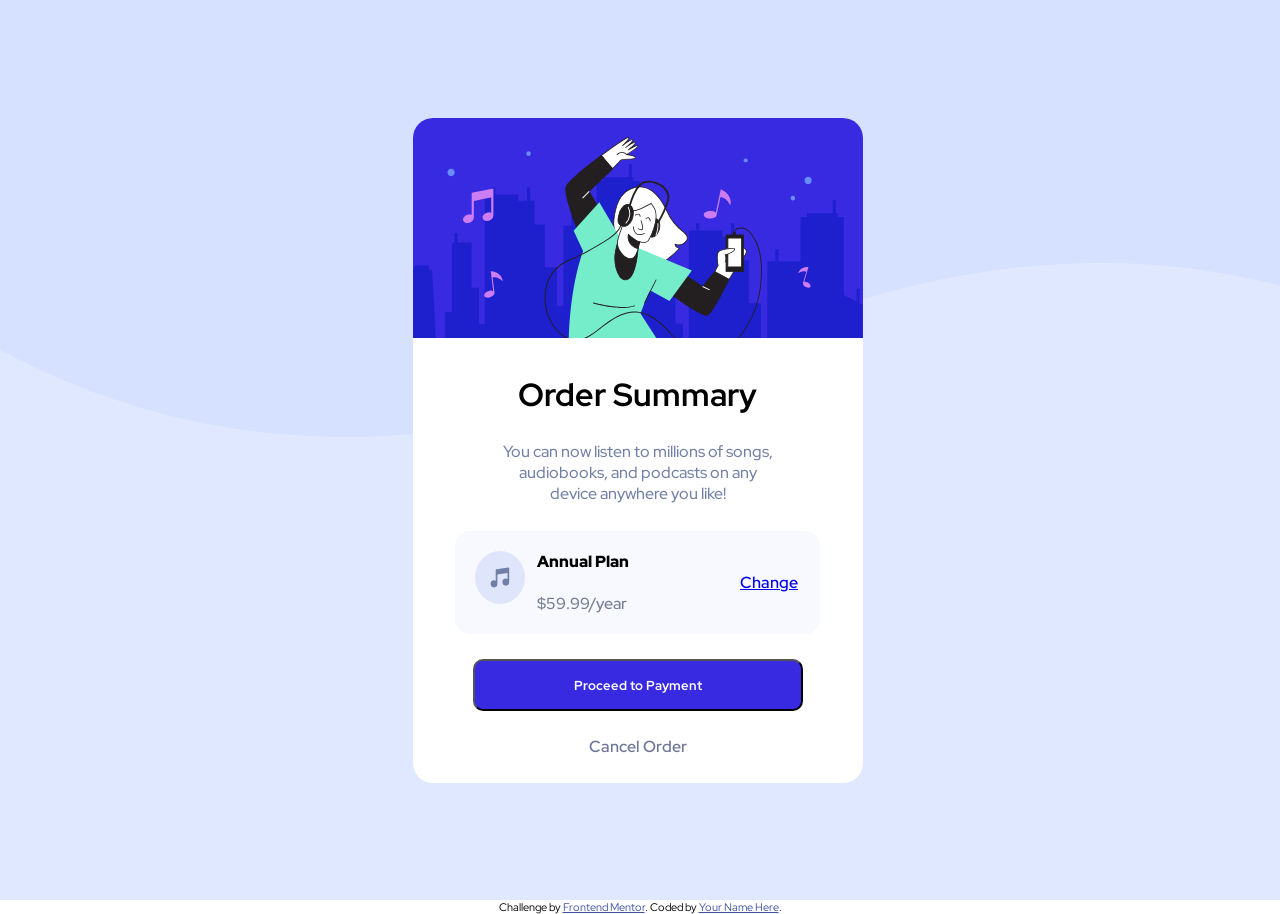
==== index.html @ 149d0fb3 "final" ====
<!DOCTYPE html>
<html lang="en">

<head>
  <meta charset="UTF-8">
  <meta name="viewport" content="width=device-width, initial-scale=1.0">
  <!-- displays site properly based on user's device -->

  <link rel="icon" type="image/png" sizes="32x32" href="./images/favicon-32x32.png">
  <link rel="stylesheet" href="styles.css">
  <link rel="preconnect" href="https://fonts.googleapis.com">
  <link rel="preconnect" href="https://fonts.gstatic.com" crossorigin>
  <link href="https://fonts.googleapis.com/css2?family=Red+Hat+Display:wght@500;700;900&display=swap" rel="stylesheet">

  <title>Order summary card</title>

  <style>
    .attribution {
      font-size: 11px;
      text-align: center;
    }

    .attribution a {
      color: hsl(228, 45%, 44%);
    }
  </style>
</head>

<body>
  <main>
    
    <div class="card">
      <img src="images/illustration-hero.svg" alt="">
      <div class="inner">
        <h1>Order Summary</h1>

        <p class="para">
          You can now listen to millions of songs, audiobooks, and podcasts on any
          device anywhere you like!
        </p>

        <div class="plan">
          <img src="images/icon-music.svg" alt="">
          <div class="content">
            <p class="annual">Annual Plan</p>
            <a class="anchor" href="#">Change</a>
            <p class="price">$59.99/year </p> 
            
            
          </div>


        </div>
        <button class="btn">Proceed to Payment</button>
        <div class="cancel">Cancel Order</div>

      </div>

    </div>

  </main>


  <div class="attribution">
    Challenge by <a href="https://www.frontendmentor.io?ref=challenge" target="_blank">Frontend Mentor</a>.
    Coded by <a href="#">Your Name Here</a>.
  </div>
</body>

</html>
---- styles.css ----
* {
    padding: 0;
    margin: 0;
    font-family: 'Red Hat Display', sans-serif;
    

}

main {
    display: flex;
    height: 100vh;
    justify-content: center;
    align-items: center;
    background-color: hsl(225, 100%, 94%);
    background-image: url(images/pattern-background-desktop.svg);
    background-repeat: repeat no-repeat;
}

.card {
    background-color: white;
    height: 665px;
    max-width: 480px;
    border-radius: 20px;
    margin-right: 25px;
    margin-left: 20px;
}

.card img {
    max-width: 100%;
    border-top-left-radius: 20px;
    border-top-right-radius: 20px;
}

.inner {
    display: flex;
    flex-direction: column;
    align-items: center;
    justify-content: space-between;
}

h1 {
    margin-top: 30px;
    margin-bottom: 25px;
}

.para {
    margin-bottom: 25px;
    font-size: 16px;
    width: 280px;
    text-align: center;
    color: hsl(224, 23%, 55%);
    font-weight: 500;
}

.plan {
    display: flex;
    border-radius: 15px;
    background-color: #F8F9FE;
    padding: 20px;
    margin-top: 2px;
    width: 325px;
}

.plan img {
    float: left;
    border-radius: 5px;
    width: 50px;
    height: 53px;
}


.annual {
    font-weight: 900;
    text-align: left;
    margin-left: 12px;

}

.content a {
    text-align: right;
    margin-left: 215px;
    font-weight: 600;
}

.content a:hover {
    /* color: #F7F8FD; */
    opacity: 0.5;
    text-decoration: none;
}

.price {
    text-align: left;
    margin-left: 12px;
    color: #767C94;
    font-weight: 550;

}

.btn {
    background-color: #382AE1;
    border-radius: 10px;
    color: white;
    font-weight: 700;
    padding: 15px;
    width: 330px;
    margin: 25px 0;
}

.btn:hover {
    opacity: 0.5;
    cursor: pointer;
    box-shadow: 0 5px 17px -1px #382ae1;
}

.cancel {
    color: #6D7599;
    font-weight: 600;
}

.cancel:hover {
    color: black;
    cursor: pointer;
}
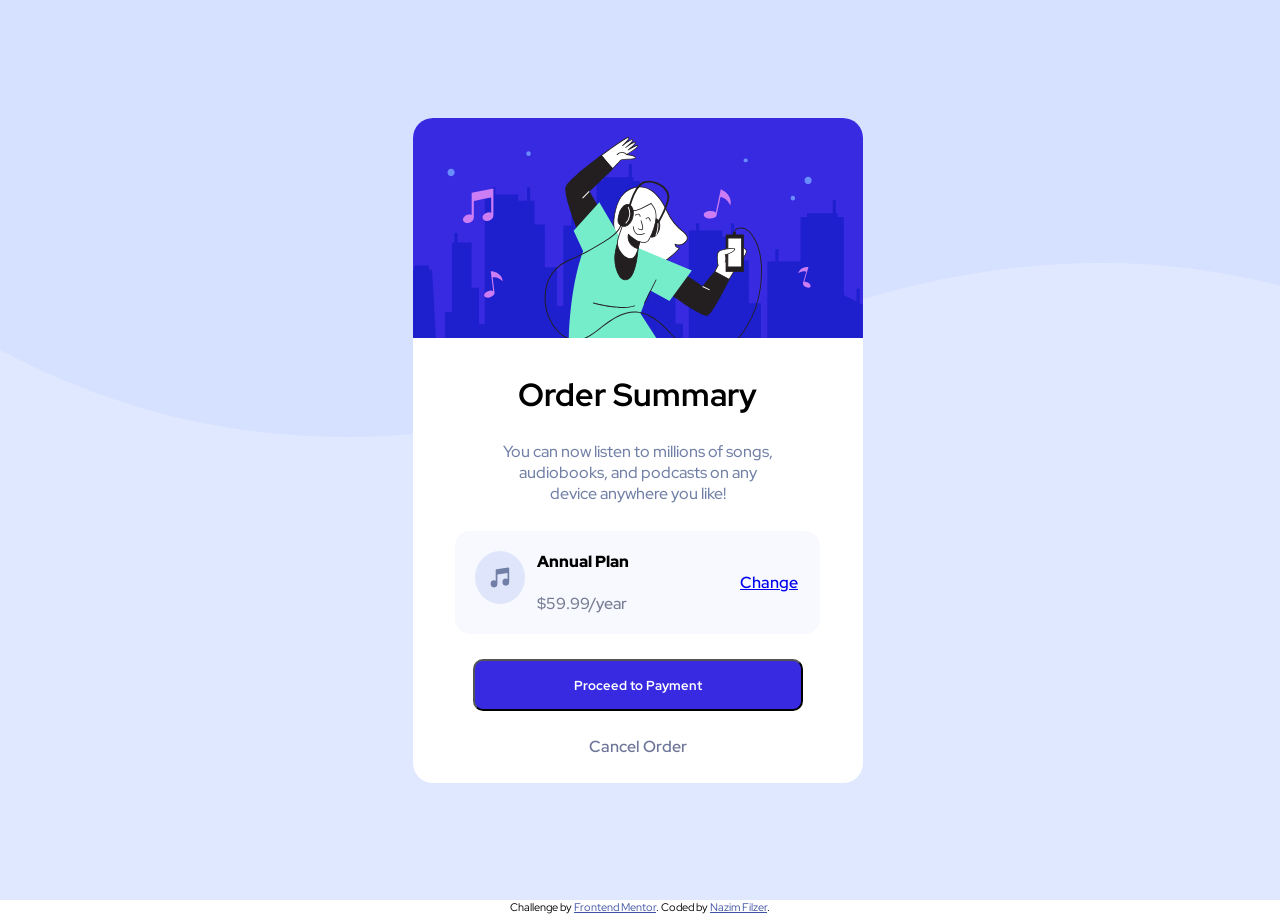
==== commit 2da75ada: "updated Name" ====
--- a/index.html
+++ b/index.html
@@ -61,10 +61,10 @@
   </main>
 
 
-  <div class="attribution">
+  <footer class="attribution">
     Challenge by <a href="https://www.frontendmentor.io?ref=challenge" target="_blank">Frontend Mentor</a>.
-    Coded by <a href="#">Your Name Here</a>.
-  </div>
+    Coded by <a href="https://github.com/NazimFilzer">Nazim Filzer</a>.
+  </>
 </body>
 
 </html>
--- a/styles.css
+++ b/styles.css
@@ -15,7 +15,13 @@
     background-image: url(images/pattern-background-desktop.svg);
     background-repeat: repeat no-repeat;
 }
+@media only screen and (max-width:390px) {
+    main{
 
+        background-image: url(images/pattern-background-mobile.svg);
+    }
+    
+}
 .card {
     background-color: white;
     height: 665px;
